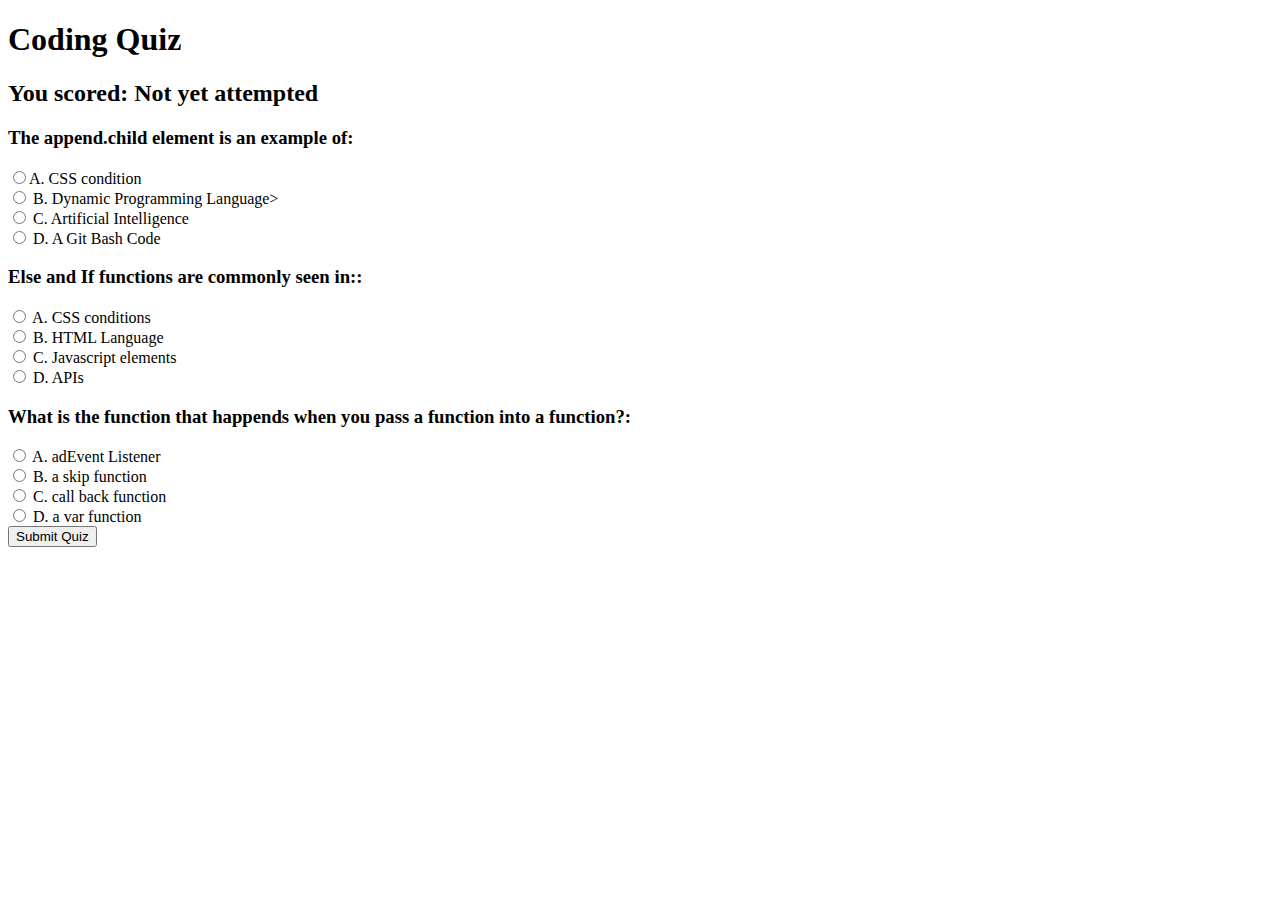
==== index.html @ cd1f63fc "consolidated script for radio buttons in HTML" ====
<!DOCTYPE html>
<html lang="en">
<head>
  <meta charset="UTF-8">
  <meta name="viewport" content="width=device-width, initial-scale=1.0">
  <meta http-equiv="X-UA-Compatible" content="ie=edge">
  <title>Coding Quiz</title>
  <link href = "assets\stylesheet.css">
  <script src="assets\script.js"></script>

</head>

<body>
<div class = "header">
    <h1>Coding Quiz</h1>
    <div class = "results">
        <h2> You scored: Not yet attempted</h2>
</div>
</div>
<div class = "body">
    <form name="quiz" onsubmit="return onSubmit()"
        <div class = "question">
</div>
</body>
</html>

<h3>The append.child element is an example of:</h3>
<input type="radio" name ="q1" value="A">A. CSS condition<br>
<input type="radio" name="q1" value= "B"> B. Dynamic Programming Language><br>
<input type="radio" name="q1" value="C"> C. Artificial Intelligence <br>
<input type="radio" name="q1" value="D"> D. A Git Bash Code <br>


<h3>Else and If functions are commonly seen in::</h3>
<input type="radio" name="q2" value="A"> A. CSS conditions <br>
<input type="radio" name="q2"value="B"> B. HTML Language <br>
<input type="radio" name="q2" value="C"> C. Javascript elements <br>
<input type="radio" name="q2" value="D"> D. APIs <br>

<h3>What is the function that happends when you pass a function into a function?:</h3>
<input type="radio" name="q3" value="A"> A. adEvent Listener <br>
<input type="radio" name="q3" value="B"> B. a skip function <br>
<input type="radio" name="q3" value="C"> C. call back function <br>
<input type="radio" name="q4" value="D"> D. a var function <br>


<div id="quiz"></div>
<button id="submit">Submit Quiz</button>
<div id="results"></div>
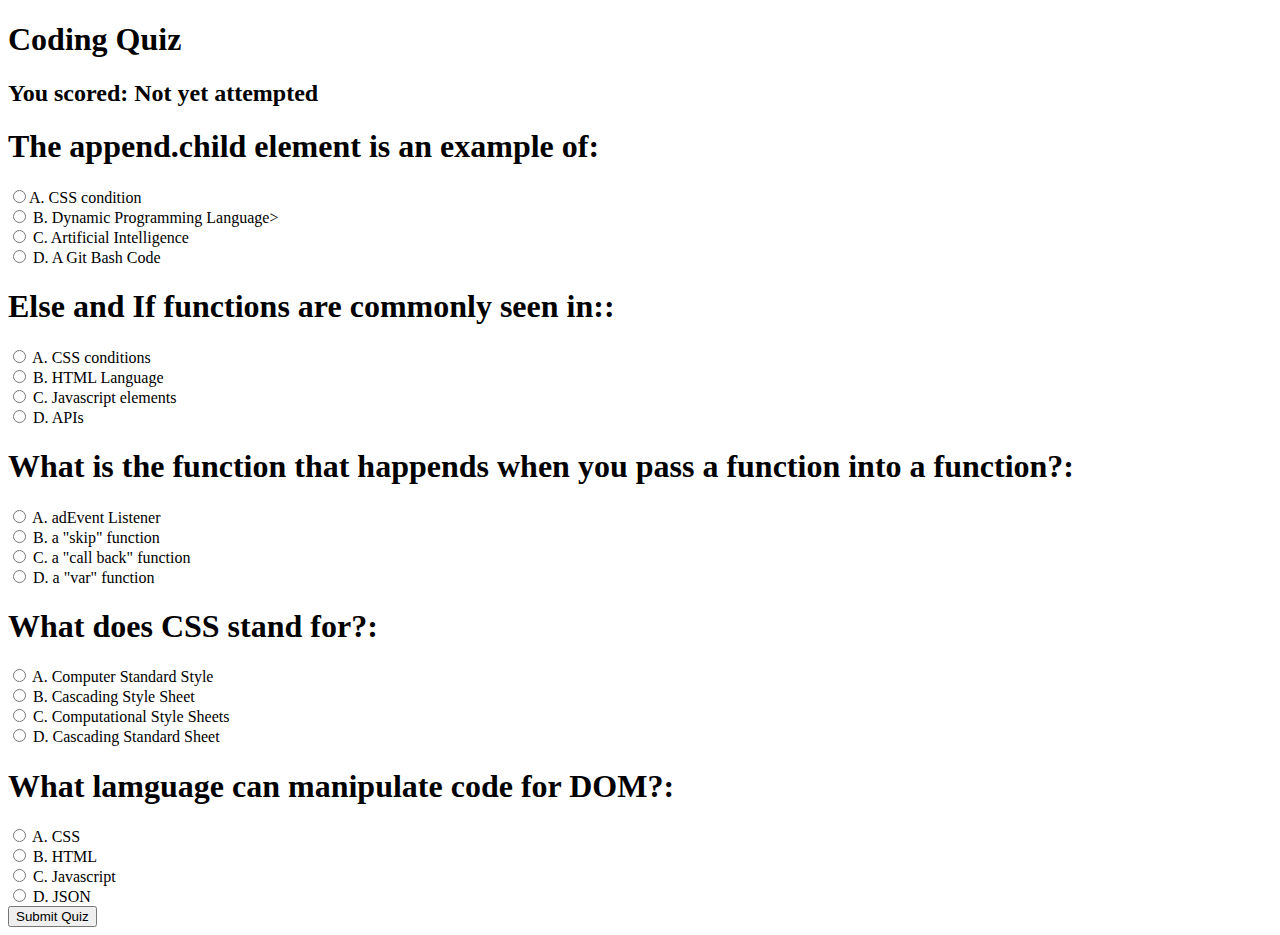
==== commit f35f6962: "Beginning Javascript file" ====
--- a/index.html
+++ b/index.html
@@ -7,44 +7,62 @@
   <title>Coding Quiz</title>
   <link href = "assets\stylesheet.css">
   <script src="assets\script.js"></script>
-
+  <div class = "header">
+    <h1>Coding Quiz</h1>
+    <div class = "results">
+        <h2> You scored: Not yet attempted</h2>
 </head>
 
 <body>
-<div class = "header">
-    <h1>Coding Quiz</h1>
-    <div class = "results">
-        <h2> You scored: Not yet attempted</h2>
+
 </div>
 </div>
 <div class = "body">
-    <form name="quiz" onsubmit="return onSubmit()"
-        <div class = "question">
-</div>
+    <form name="quiz" onsubmit="return onSubmit()">
+    </form>
+
 </body>
 </html>
 
-<h3>The append.child element is an example of:</h3>
+<div class = "question">
+<h1>The append.child element is an example of:</h1>
 <input type="radio" name ="q1" value="A">A. CSS condition<br>
 <input type="radio" name="q1" value= "B"> B. Dynamic Programming Language><br>
 <input type="radio" name="q1" value="C"> C. Artificial Intelligence <br>
 <input type="radio" name="q1" value="D"> D. A Git Bash Code <br>
+</div>
 
-
-<h3>Else and If functions are commonly seen in::</h3>
+<div class = "question">
+<h1>Else and If functions are commonly seen in::</h1>
 <input type="radio" name="q2" value="A"> A. CSS conditions <br>
 <input type="radio" name="q2"value="B"> B. HTML Language <br>
 <input type="radio" name="q2" value="C"> C. Javascript elements <br>
 <input type="radio" name="q2" value="D"> D. APIs <br>
+</div>
 
-<h3>What is the function that happends when you pass a function into a function?:</h3>
+<div class = "question">
+<h1>What is the function that happends when you pass a function into a function?:</h1>
 <input type="radio" name="q3" value="A"> A. adEvent Listener <br>
-<input type="radio" name="q3" value="B"> B. a skip function <br>
-<input type="radio" name="q3" value="C"> C. call back function <br>
-<input type="radio" name="q4" value="D"> D. a var function <br>
+<input type="radio" name="q3" value="B"> B. a "skip" function <br>
+<input type="radio" name="q3" value="C"> C. a "call back" function <br>
+<input type="radio" name="q3" value="D"> D. a "var" function <br>
+</div>
+
+<div class = "question">
+<h1>What does CSS stand for?:</h1>
+<input type="radio" name="q4" value="A"> A. Computer Standard Style <br>
+<input type="radio" name="q4" value="B"> B. Cascading Style Sheet <br>
+<input type="radio" name="q4" value="C"> C. Computational Style Sheets <br>
+<input type="radio" name="q4" value="D"> D. Cascading Standard Sheet <br>
+</div>
+
+<div class = "question">
+<h1>What lamguage can manipulate code for DOM?:</h1>
+<input type="radio" name="q5" value="A"> A. CSS <br>
+<input type="radio" name="q5" value="B"> B. HTML <br>
+<input type="radio" name="q5" value="C"> C. Javascript <br>
+<input type="radio" name="q5" value="D"> D. JSON <br>
+</div>
+<button type="submit">Submit Quiz</button>
 
 
-<div id="quiz"></div>
-<button id="submit">Submit Quiz</button>
-<div id="results"></div>
-
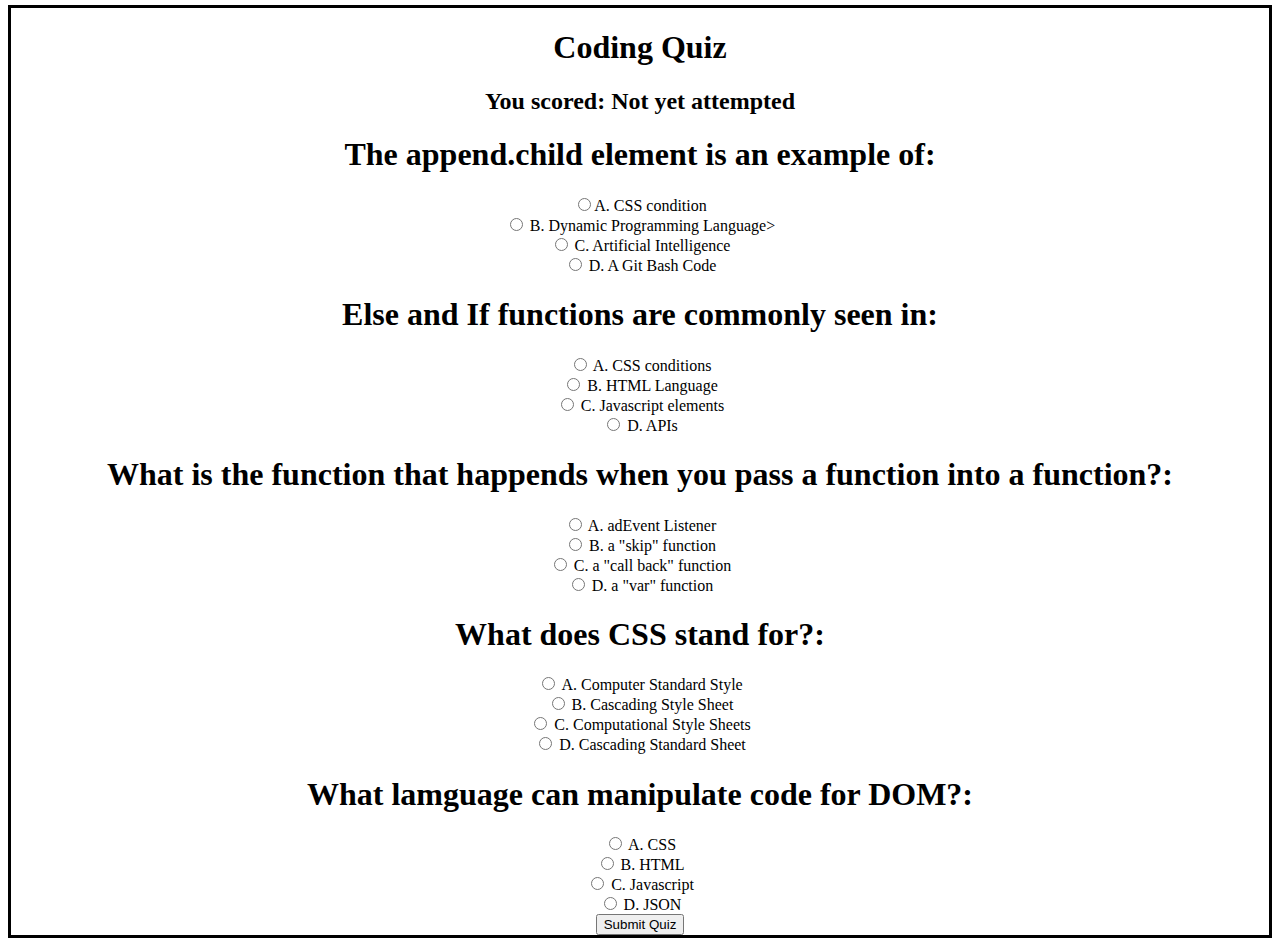
==== commit 3666ecd1: "new push" ====
--- a/index.html
+++ b/index.html
@@ -5,9 +5,9 @@
   <meta name="viewport" content="width=device-width, initial-scale=1.0">
   <meta http-equiv="X-UA-Compatible" content="ie=edge">
   <title>Coding Quiz</title>
-  <link href = "assets\stylesheet.css">
-  <script src="assets\script.js"></script>
-  <div class = "header">
+  <link rel = "stylesheet" href = "/assets/stylesheet.css">
+  <script src="assets/script.js"></script>
+  <div id = "header">
     <h1>Coding Quiz</h1>
     <div class = "results">
         <h2> You scored: Not yet attempted</h2>
@@ -16,24 +16,22 @@
 <body>
 
 </div>
-</div>
+
 <div class = "body">
     <form name="quiz" onsubmit="return onSubmit()">
     </form>
 
-</body>
-</html>
 
 <div class = "question">
 <h1>The append.child element is an example of:</h1>
-<input type="radio" name ="q1" value="A">A. CSS condition<br>
+<input type="radio" name="q1" value="A">A. CSS condition<br>
 <input type="radio" name="q1" value= "B"> B. Dynamic Programming Language><br>
 <input type="radio" name="q1" value="C"> C. Artificial Intelligence <br>
 <input type="radio" name="q1" value="D"> D. A Git Bash Code <br>
 </div>
 
 <div class = "question">
-<h1>Else and If functions are commonly seen in::</h1>
+<h1>Else and If functions are commonly seen in:</h1>
 <input type="radio" name="q2" value="A"> A. CSS conditions <br>
 <input type="radio" name="q2"value="B"> B. HTML Language <br>
 <input type="radio" name="q2" value="C"> C. Javascript elements <br>
@@ -64,5 +62,6 @@
 <input type="radio" name="q5" value="D"> D. JSON <br>
 </div>
 <button type="submit">Submit Quiz</button>
+</body>
 
-
+</html>--- a/assets/stylesheet.css
+++ b/assets/stylesheet.css
@@ -0,0 +1,31 @@
+*{
+    box-sizing: border-box;
+}
+
+}.head{
+  background-image: linear-gradient(#554ca0, #5a5a6e, purple) 
+  text-align: center;
+  color: rgb(224, 214, 214);
+  border-radius: 10px;
+  padding: 1 0 1 0;
+}
+
+body {
+    text-align: center;
+    border-style: solid;
+    border: 3 3 3 3;
+    border-radius 10px;
+    margin-top: 5px;
+}
+
+question {
+    text-align: center;
+    border-style: solid;
+    border: 3 3 3 3;
+    border-radius: 10px;
+    margin-top: 5px;
+    margin-left: 15%;
+    margin-right: 15%;
+    background-color:rgb(224, 214, 214);
+    padding-bottom: 5px;
+}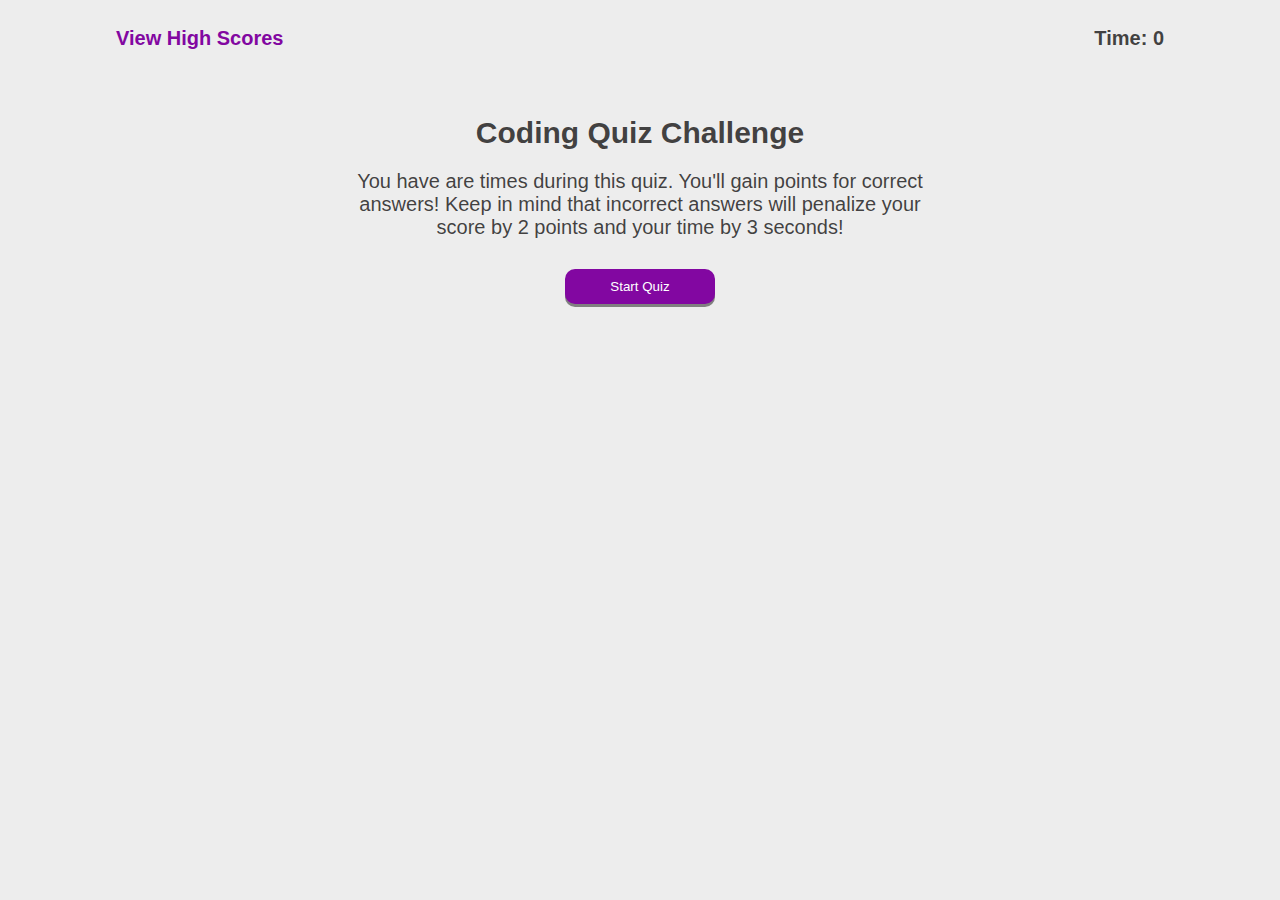
==== commit 0afc6909: "moved questions into javascript" ====
--- a/index.html
+++ b/index.html
@@ -1,67 +1,68 @@
 <!DOCTYPE html>
 <html lang="en">
-<head>
-  <meta charset="UTF-8">
-  <meta name="viewport" content="width=device-width, initial-scale=1.0">
-  <meta http-equiv="X-UA-Compatible" content="ie=edge">
-  <title>Coding Quiz</title>
-  <link rel = "stylesheet" href = "/assets/stylesheet.css">
-  <script src="assets/script.js"></script>
-  <div id = "header">
-    <h1>Coding Quiz</h1>
-    <div class = "results">
-        <h2> You scored: Not yet attempted</h2>
-</head>
+    <head>
+        <meta charset="UTF-8">
+        <meta name="viewport" content="width=device-width, initial-scale=1.0">
+        <meta http-equiv="X-UA-Compatible" content="ie=edge">
+        <title>Coding Quiz </title>
+        <link rel="stylesheet" href="assets/stylesheet.css">
+    </head>
 
-<body>
+    <body> 
 
-</div>
+        <header>
+            <h4 id="view-high-scores">View High Scores</h4> 
+            <h4 class="timer">Time: <span id="timer"></span></h4>
+        </header>
 
-<div class = "body">
-    <form name="quiz" onsubmit="return onSubmit()">
-    </form>
+        <div id="starter-container" class="show">
+            <div class="container start">
+                <h1>Coding Quiz Challenge</h1>  
+                <p>You have are times during this quiz. You'll gain points for correct answers!
+                Keep in mind that incorrect answers will penalize your score by 2 points and your time by 3 seconds!
+                </p>
+                <button class="btn startend" id="start-game">Start Quiz</button>
+            </div>    
+        </div>
 
+        <div id="question-container" class="hide">
+            <div class="container questions">
+                <div id="question"></div>
+                <div id="answer-buttons" class="btn-grid"></div>
+            </div>
+        </div>
 
-<div class = "question">
-<h1>The append.child element is an example of:</h1>
-<input type="radio" name="q1" value="A">A. CSS condition<br>
-<input type="radio" name="q1" value= "B"> B. Dynamic Programming Language><br>
-<input type="radio" name="q1" value="C"> C. Artificial Intelligence <br>
-<input type="radio" name="q1" value="D"> D. A Git Bash Code <br>
-</div>
+        <div id="end-container" class="hide">
+           <div class="container end">
+            <div id=score-banner>
+                <h1>All done!</h1>
+            </div>  
+            <form id="initials-form" class="initials">
+              <p> Enter Initials:
+                <input type="text" name="initials" id="initials" class="text-input" />
+                <button class="btn startend" id="sumbit-score" type="submit">Submit</button> </p>
+              </form>
+            </div>
+        </div>
 
-<div class = "question">
-<h1>Else and If functions are commonly seen in:</h1>
-<input type="radio" name="q2" value="A"> A. CSS conditions <br>
-<input type="radio" name="q2"value="B"> B. HTML Language <br>
-<input type="radio" name="q2" value="C"> C. Javascript elements <br>
-<input type="radio" name="q2" value="D"> D. APIs <br>
-</div>
+        <div id="high-score-container" class="hide">
+          <div class="high-scores container">
+            <h1 class="high-score">High Scores</h1>
+            <ol id="high-score-list" class="score-list"></ol>
+        <div>
+            <button class="btn" id="go-back">Go back</button>
+            <button class="btn" id="clear-high-scores">Clear high scores</button>
+        </div>
+        </div>
+    </div>
 
-<div class = "question">
-<h1>What is the function that happends when you pass a function into a function?:</h1>
-<input type="radio" name="q3" value="A"> A. adEvent Listener <br>
-<input type="radio" name="q3" value="B"> B. a "skip" function <br>
-<input type="radio" name="q3" value="C"> C. a "call back" function <br>
-<input type="radio" name="q3" value="D"> D. a "var" function <br>
-</div>
+    <div class="hide" id="correct">
+        <h2>Correct :)!</h2>
+    </div>
+    <div class="hide" id="wrong">
+        <h2>Wrong :( </h2>
+    </div>
 
-<div class = "question">
-<h1>What does CSS stand for?:</h1>
-<input type="radio" name="q4" value="A"> A. Computer Standard Style <br>
-<input type="radio" name="q4" value="B"> B. Cascading Style Sheet <br>
-<input type="radio" name="q4" value="C"> C. Computational Style Sheets <br>
-<input type="radio" name="q4" value="D"> D. Cascading Standard Sheet <br>
-</div>
-
-<div class = "question">
-<h1>What lamguage can manipulate code for DOM?:</h1>
-<input type="radio" name="q5" value="A"> A. CSS <br>
-<input type="radio" name="q5" value="B"> B. HTML <br>
-<input type="radio" name="q5" value="C"> C. Javascript <br>
-<input type="radio" name="q5" value="D"> D. JSON <br>
-</div>
-<button type="submit">Submit Quiz</button>
+    <script src="assets/script.js"></script> 
 </body>
-
-</html>+</html>
--- a/assets/stylesheet.css
+++ b/assets/stylesheet.css
@@ -1,31 +1,217 @@
-*{
-    box-sizing: border-box;
-}
-
-}.head{
-  background-image: linear-gradient(#554ca0, #5a5a6e, purple) 
-  text-align: center;
-  color: rgb(224, 214, 214);
+* {
+  box-sizing: border-box;
+}
+
+:root {
+  --primary: #0a0808c5;
+  --secondary: #8207a1;
+  --tertiary: rgb(211, 56, 144);
+  --white: rgb(255, 255, 255);
+  font-size: 62.5%;
+}
+
+body {
+  background: #ededed;
+  color: var(--secondary);
+  margin: 0;
+  padding: 0;
+  font-family: Verdana, Geneva, Tahoma, sans-serif;
+}
+
+/* Header */
+header {
+  display: flex;
+  justify-content: space-between;
+  margin: auto;
+  width: 85%;
+}
+
+#view-high-scores:hover {
+  cursor: pointer;
+  color: var(--tertiary);
+}
+
+header h4 {
+  padding-left: 20px;
+  font-size: 2rem;
+  display: inline;
+}
+
+.timer {
+  font-size: 2rem;
+  color: var(--primary);
+  display: inline;
+  text-align: right;
+  padding-right: 20px;
+}
+
+/*Main content */
+.container {
+  padding: 20px;
+  flex-direction: column;
+  width: 50%;
+  margin: auto;
+}
+
+h1 {
+  color: var(--primary);
+  font-size: 3rem;
+  font-weight: bold;
+}
+
+p {
+  color: var(--primary);
+  font-size: 2rem;
+}
+
+.start {
+  align-items: center;
+  text-align: center;
+}
+
+.start h1,
+.start p {
+  text-align: center;
+}
+
+.questions {
+  align-items: flex-start;
+  justify-content: flex-start;
+  padding: 40px 20px;
+  margin: auto;
+}
+
+.end h1,
+.end p {
+  text-align: left;
+}
+
+.end input {
+  outline: thick;
+  border-width: 1px;
+  padding: 5px;
+  width: 35%;
+  font-size: 2.2rem;
+  border-radius: 5px;
+}
+
+.end input:focus {
+  border: 2px solid var(--secondary);
+}
+
+.show {
+  display: flex;
+}
+
+.hide {
+  display: none;
+}
+
+#question {
+  color: var(--primary);
+  text-align: left;
+  font-size: 3rem;
+  font-weight: bold;
+}
+
+#high-score {
+  text-align: left;
+}
+
+/*Button Styling */
+.btn {
+  background: var(--secondary);
+  color: var(--white);
+  padding: 10px;
   border-radius: 10px;
-  padding: 1 0 1 0;
-}
-
-body {
-    text-align: center;
-    border-style: solid;
-    border: 3 3 3 3;
-    border-radius 10px;
-    margin-top: 5px;
-}
-
-question {
-    text-align: center;
-    border-style: solid;
-    border: 3 3 3 3;
-    border-radius: 10px;
-    margin-top: 5px;
-    margin-left: 15%;
-    margin-right: 15%;
-    background-color:rgb(224, 214, 214);
-    padding-bottom: 5px;
-}+  border: none;
+  box-shadow: 0 3px grey;
+  margin-top: 10px;
+}
+
+.btn:hover {
+  background: var(--tertiary);
+  border-radius: 10px;
+  box-shadow: 0 2px grey;
+  cursor: pointer;
+}
+
+.btn:active {
+  border: none;
+  outline: none;
+  box-shadow: 0 0 grey;
+}
+
+.btn:focus {
+  outline: none;
+}
+
+.btn-grid {
+  display: grid;
+  grid-template-rows: repeat(4, auto);
+  grid-gap: 5px;
+  margin: 20px 0;
+}
+
+.startend {
+  width: 25%;
+  margin-top: 10px;
+}
+
+.answerbtn {
+  width: 50%;
+  text-align: left;
+  font-size: 3vw;
+}
+
+/* correct/wrong styling */
+
+.banner {
+  font-size: 25px;
+  text-align: center;
+  color: rgba(199, 187, 187, 0.8);
+  font-style: italic;
+  margin: 0 100px;
+}
+
+.banner h2 {
+  border-top: 2px solid rgba(199, 187, 187, 0.8);
+  margin: 0 auto;
+  text-align: center;
+  padding-top: 5px;
+}
+
+/* List for High Scores */
+
+ol {
+  list-style-type: number;
+}
+
+li:nth-child(odd) {
+  background-color: rgba(228, 151, 164, 0.5);
+}
+
+li {
+  font-size: 4vw;
+}
+
+/* media query for smaller screens */
+
+@media screen and (max-width: 1024px) {
+  .btn {
+    width: 100%;
+    font-size: 3vw;
+  }
+
+  #question {
+    font-size: 4.5vw;
+  }
+
+  h1 {
+    font-size: 4.5vw;
+  }
+
+  p {
+    font-size: 3vw;
+  }
+}
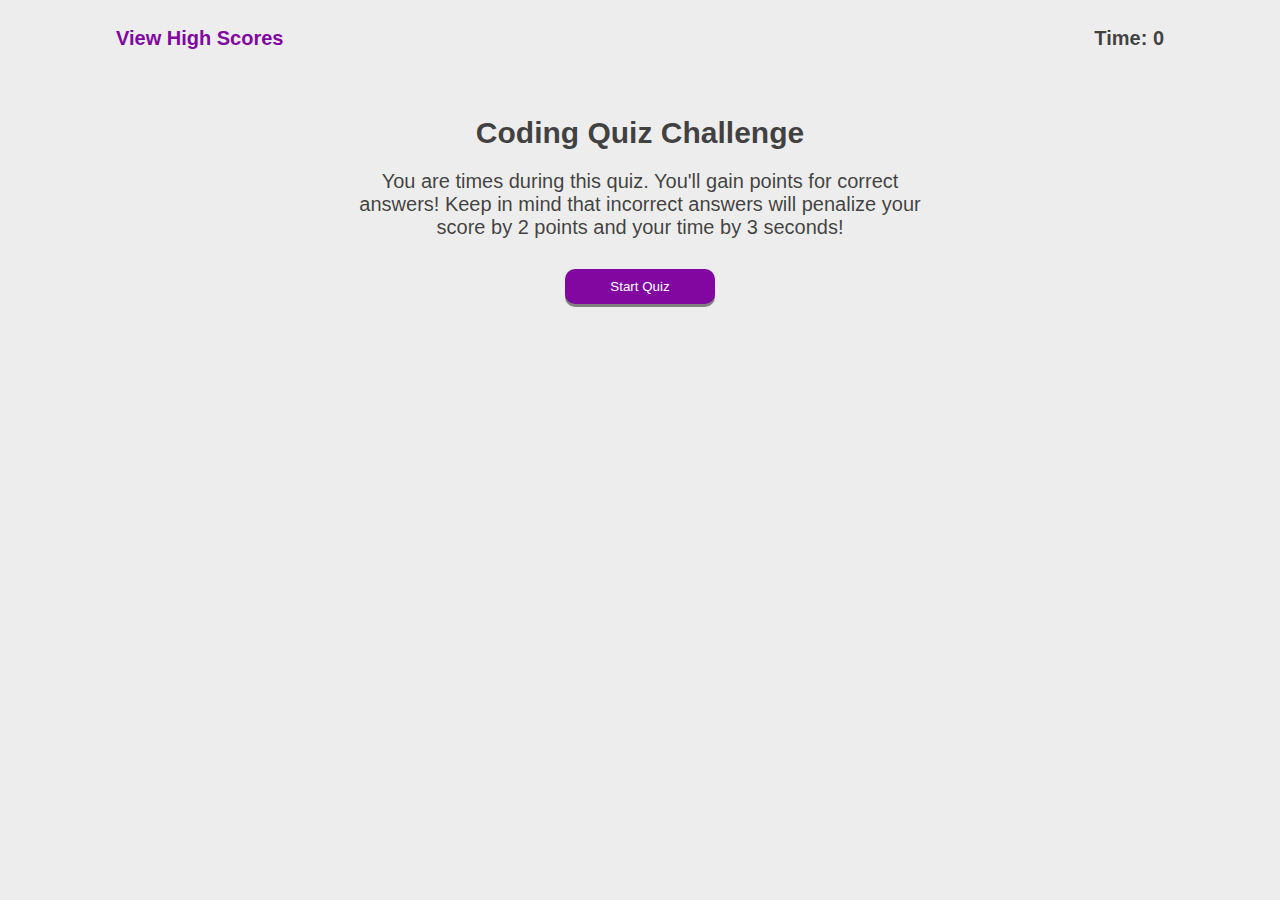
==== commit eb4373be: "updated ReadMe file" ====
--- a/index.html
+++ b/index.html
@@ -18,7 +18,7 @@
         <div id="starter-container" class="show">
             <div class="container start">
                 <h1>Coding Quiz Challenge</h1>  
-                <p>You have are times during this quiz. You'll gain points for correct answers!
+                <p>You are times during this quiz. You'll gain points for correct answers!
                 Keep in mind that incorrect answers will penalize your score by 2 points and your time by 3 seconds!
                 </p>
                 <button class="btn startend" id="start-game">Start Quiz</button>
@@ -57,10 +57,10 @@
     </div>
 
     <div class="hide" id="correct">
-        <h2>Correct :)!</h2>
+        <h3>Correct</h3>
     </div>
     <div class="hide" id="wrong">
-        <h2>Wrong :( </h2>
+        <h3>Wrong</h3>
     </div>
 
     <script src="assets/script.js"></script> 
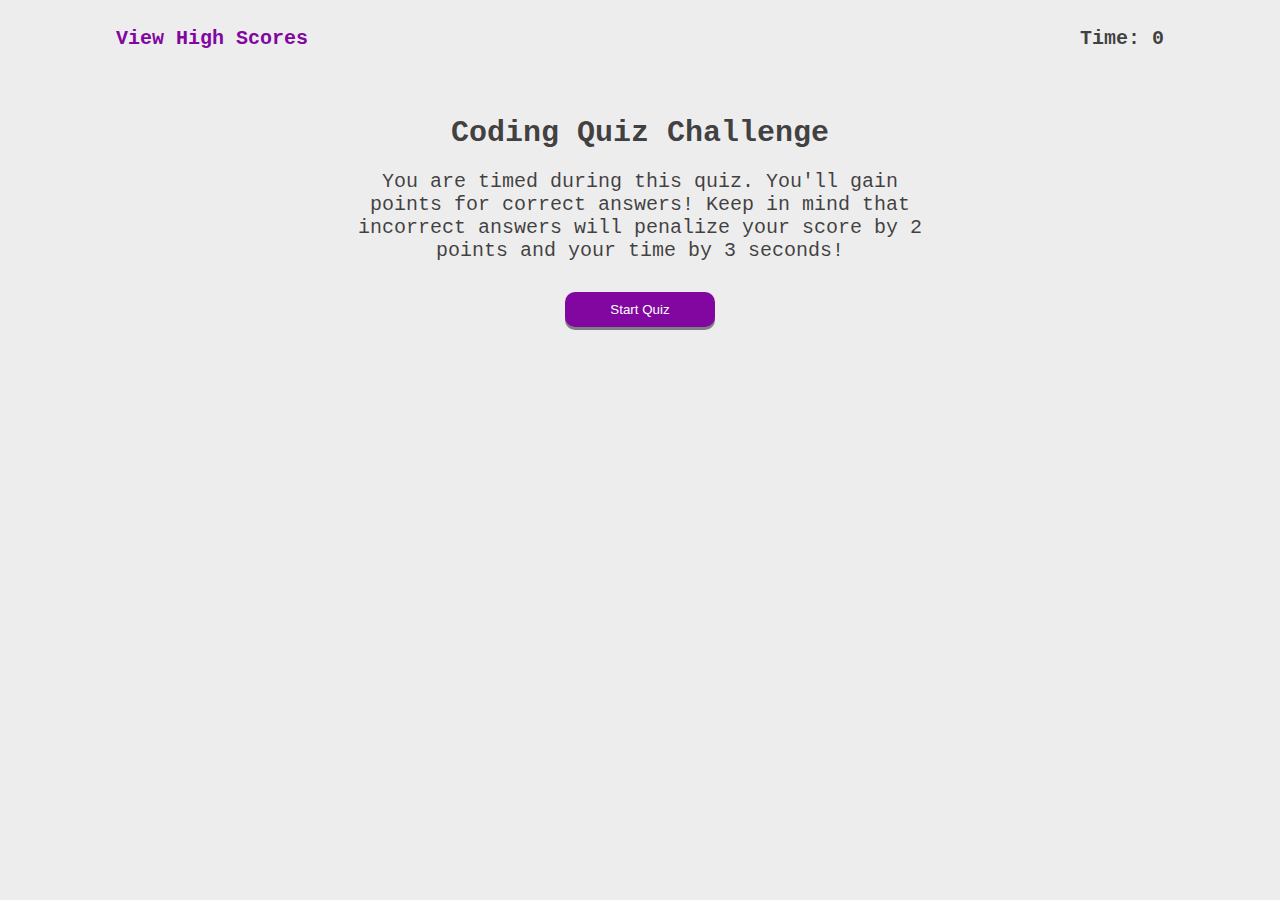
==== commit 6e5722b8: "decreased size of button" ====
--- a/index.html
+++ b/index.html
@@ -18,7 +18,7 @@
         <div id="starter-container" class="show">
             <div class="container start">
                 <h1>Coding Quiz Challenge</h1>  
-                <p>You are times during this quiz. You'll gain points for correct answers!
+                <p>You are timed during this quiz. You'll gain points for correct answers!
                 Keep in mind that incorrect answers will penalize your score by 2 points and your time by 3 seconds!
                 </p>
                 <button class="btn startend" id="start-game">Start Quiz</button>
--- a/assets/stylesheet.css
+++ b/assets/stylesheet.css
@@ -15,7 +15,7 @@
   color: var(--secondary);
   margin: 0;
   padding: 0;
-  font-family: Verdana, Geneva, Tahoma, sans-serif;
+  font-family: "Courier New", Courier, monospace;
 }
 
 /* Header */
